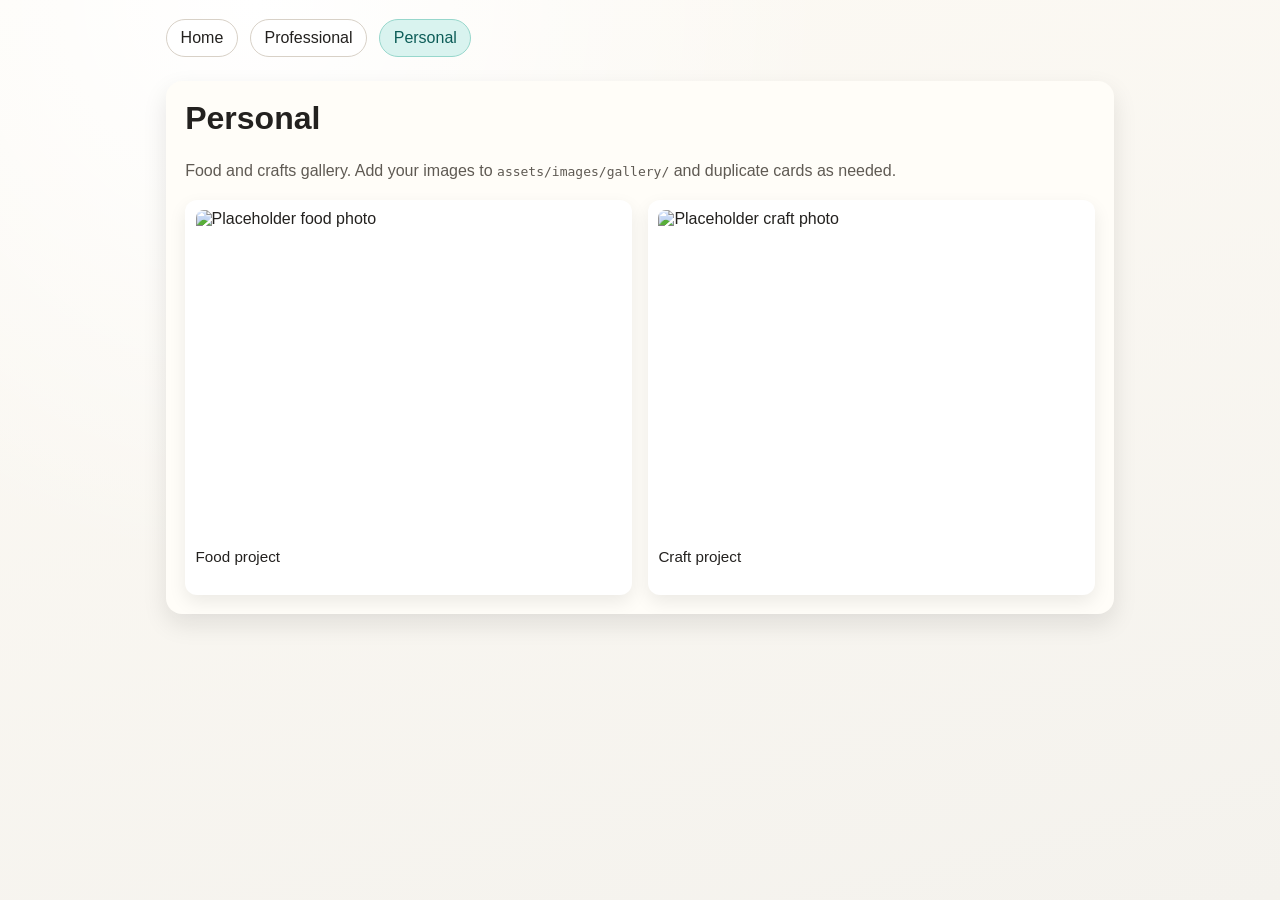
==== personal.html @ 53b77b53 "Restructure site into home, professional, and personal pages" ====
<!doctype html>
<html lang="en">
  <head>
    <meta charset="UTF-8" />
    <meta name="viewport" content="width=device-width, initial-scale=1.0" />
    <title>Personal | Sarah Aron</title>
    <link rel="stylesheet" href="assets/css/styles.css" />
  </head>
  <body>
    <div class="site-wrap">
      <nav class="nav" aria-label="Main navigation">
        <a href="index.html">Home</a>
        <a href="professional.html">Professional</a>
        <a class="active" href="personal.html">Personal</a>
      </nav>

      <main class="panel">
        <h1>Personal</h1>
        <p class="muted">
          Food and crafts gallery. Add your images to
          <code>assets/images/gallery/</code> and duplicate cards as needed.
        </p>

        <section class="gallery" aria-label="Food and crafts photo gallery">
          <article class="card">
            <img src="https://placehold.co/900x675?text=Food+Photo" alt="Placeholder food photo" />
            <p class="small">Food project</p>
          </article>
          <article class="card">
            <img src="https://placehold.co/900x675?text=Craft+Photo" alt="Placeholder craft photo" />
            <p class="small">Craft project</p>
          </article>
        </section>
      </main>
    </div>
  </body>
</html>
---- assets/css/styles.css ----
:root {
  --bg: #f4f2ed;
  --panel: #fffdf8;
  --text: #23211f;
  --muted: #5f5a53;
  --accent: #0f766e;
  --accent-soft: #d9f3ef;
  --shadow: 0 10px 24px rgba(19, 18, 17, 0.1);
}

* {
  box-sizing: border-box;
}

body {
  margin: 0;
  font-family: "Avenir Next", "Segoe UI", sans-serif;
  color: var(--text);
  background:
    radial-gradient(circle at 20% 0%, #ffffff 0%, rgba(255, 255, 255, 0) 42%),
    linear-gradient(165deg, #fdfaf4 0%, var(--bg) 100%);
  min-height: 100vh;
}

.site-wrap {
  max-width: 980px;
  margin: 0 auto;
  padding: 1.2rem 1rem 3rem;
}

.nav {
  display: flex;
  gap: 0.75rem;
  flex-wrap: wrap;
  margin-bottom: 1.5rem;
}

.nav a {
  text-decoration: none;
  padding: 0.55rem 0.85rem;
  border-radius: 999px;
  border: 1px solid #d8d1c7;
  color: var(--text);
  background: #fff;
}

.nav a.active {
  background: var(--accent-soft);
  border-color: #97d7cc;
  color: #0d5d58;
}

.panel {
  background: var(--panel);
  border-radius: 16px;
  padding: 1.2rem;
  box-shadow: var(--shadow);
}

h1,
h2 {
  margin-top: 0;
}

p {
  line-height: 1.6;
}

.muted {
  color: var(--muted);
}

.photo-slot {
  width: min(100%, 340px);
  aspect-ratio: 4 / 5;
  border-radius: 14px;
  border: 2px dashed #bbb3a9;
  background: #fff;
  display: grid;
  place-items: center;
  color: var(--muted);
  text-align: center;
  padding: 1rem;
  overflow: hidden;
}

.photo-slot img {
  width: 100%;
  height: 100%;
  object-fit: cover;
}

.gallery {
  margin-top: 1rem;
  display: grid;
  gap: 1rem;
  grid-template-columns: repeat(auto-fit, minmax(220px, 1fr));
}

.card {
  background: #fff;
  border-radius: 12px;
  padding: 0.65rem;
  box-shadow: 0 7px 18px rgba(0, 0, 0, 0.08);
}

.card img {
  width: 100%;
  border-radius: 8px;
  aspect-ratio: 4 / 3;
  object-fit: cover;
  display: block;
}

.small {
  font-size: 0.95rem;
}

@media (max-width: 640px) {
  .site-wrap {
    padding-top: 1rem;
  }

  .panel {
    padding: 1rem;
  }
}
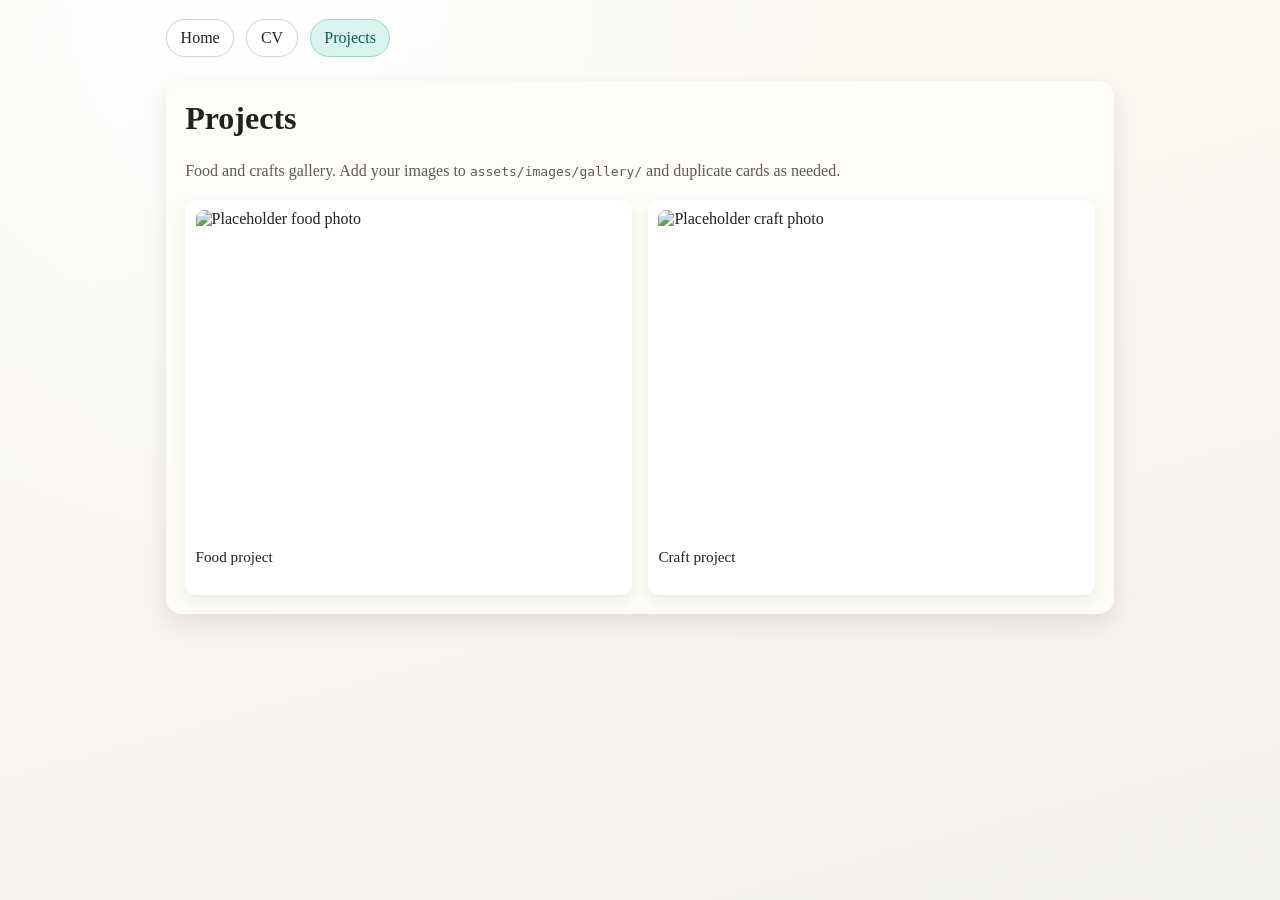
==== commit 1abc0303: "Switch typography to Garamond and rename navigation tabs" ====
--- a/personal.html
+++ b/personal.html
@@ -3,19 +3,19 @@
   <head>
     <meta charset="UTF-8" />
     <meta name="viewport" content="width=device-width, initial-scale=1.0" />
-    <title>Personal | Sarah Aron</title>
+    <title>Projects | Sarah Aron</title>
     <link rel="stylesheet" href="assets/css/styles.css" />
   </head>
   <body>
     <div class="site-wrap">
       <nav class="nav" aria-label="Main navigation">
         <a href="index.html">Home</a>
-        <a href="professional.html">Professional</a>
-        <a class="active" href="personal.html">Personal</a>
+        <a href="professional.html">CV</a>
+        <a class="active" href="personal.html">Projects</a>
       </nav>
 
       <main class="panel">
-        <h1>Personal</h1>
+        <h1>Projects</h1>
         <p class="muted">
           Food and crafts gallery. Add your images to
           <code>assets/images/gallery/</code> and duplicate cards as needed.
--- a/assets/css/styles.css
+++ b/assets/css/styles.css
@@ -14,7 +14,7 @@
 
 body {
   margin: 0;
-  font-family: "Avenir Next", "Segoe UI", sans-serif;
+  font-family: Garamond, "Times New Roman", serif;
   color: var(--text);
   background:
     radial-gradient(circle at 20% 0%, #ffffff 0%, rgba(255, 255, 255, 0) 42%),
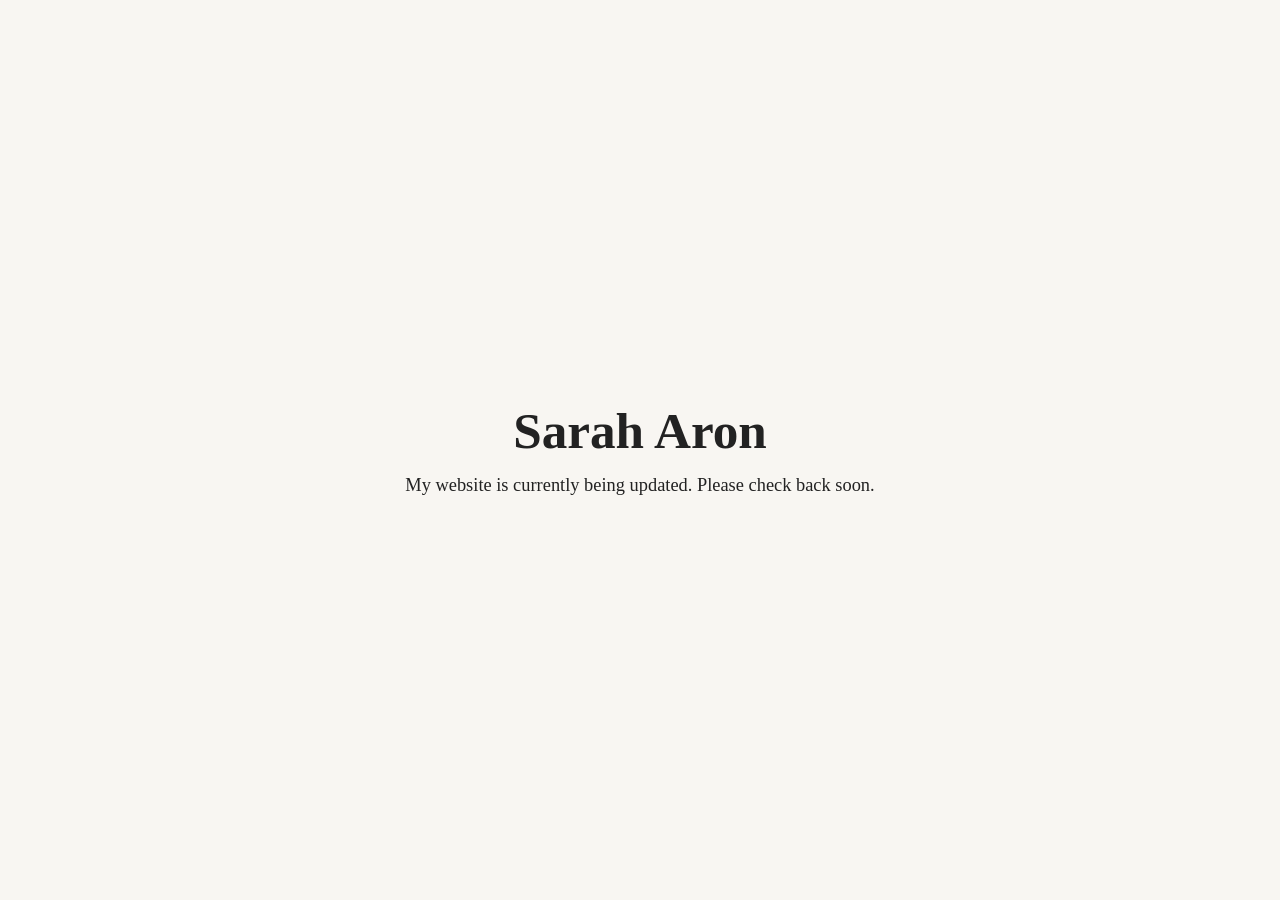
==== commit 80b85b43: "Show temporary coming-soon placeholder on main" ====
--- a/personal.html
+++ b/personal.html
@@ -3,35 +3,40 @@
   <head>
     <meta charset="UTF-8" />
     <meta name="viewport" content="width=device-width, initial-scale=1.0" />
-    <title>Projects | Sarah Aron</title>
-    <link rel="stylesheet" href="assets/css/styles.css" />
+    <title>Sarah Aron | Coming Soon</title>
+    <style>
+      body {
+        margin: 0;
+        min-height: 100vh;
+        display: grid;
+        place-items: center;
+        background: #f8f6f2;
+        color: #222;
+        font-family: Georgia, "Times New Roman", serif;
+      }
+
+      main {
+        text-align: center;
+        padding: 2rem;
+        max-width: 680px;
+      }
+
+      h1 {
+        margin: 0 0 0.75rem;
+        font-size: clamp(2rem, 6vw, 3.2rem);
+      }
+
+      p {
+        margin: 0;
+        font-size: 1.15rem;
+        line-height: 1.5;
+      }
+    </style>
   </head>
   <body>
-    <div class="site-wrap">
-      <nav class="nav" aria-label="Main navigation">
-        <a href="index.html">Home</a>
-        <a href="professional.html">CV</a>
-        <a class="active" href="personal.html">Projects</a>
-      </nav>
-
-      <main class="panel">
-        <h1>Projects</h1>
-        <p class="muted">
-          Food and crafts gallery. Add your images to
-          <code>assets/images/gallery/</code> and duplicate cards as needed.
-        </p>
-
-        <section class="gallery" aria-label="Food and crafts photo gallery">
-          <article class="card">
-            <img src="https://placehold.co/900x675?text=Food+Photo" alt="Placeholder food photo" />
-            <p class="small">Food project</p>
-          </article>
-          <article class="card">
-            <img src="https://placehold.co/900x675?text=Craft+Photo" alt="Placeholder craft photo" />
-            <p class="small">Craft project</p>
-          </article>
-        </section>
-      </main>
-    </div>
+    <main>
+      <h1>Sarah Aron</h1>
+      <p>My website is currently being updated. Please check back soon.</p>
+    </main>
   </body>
 </html>
